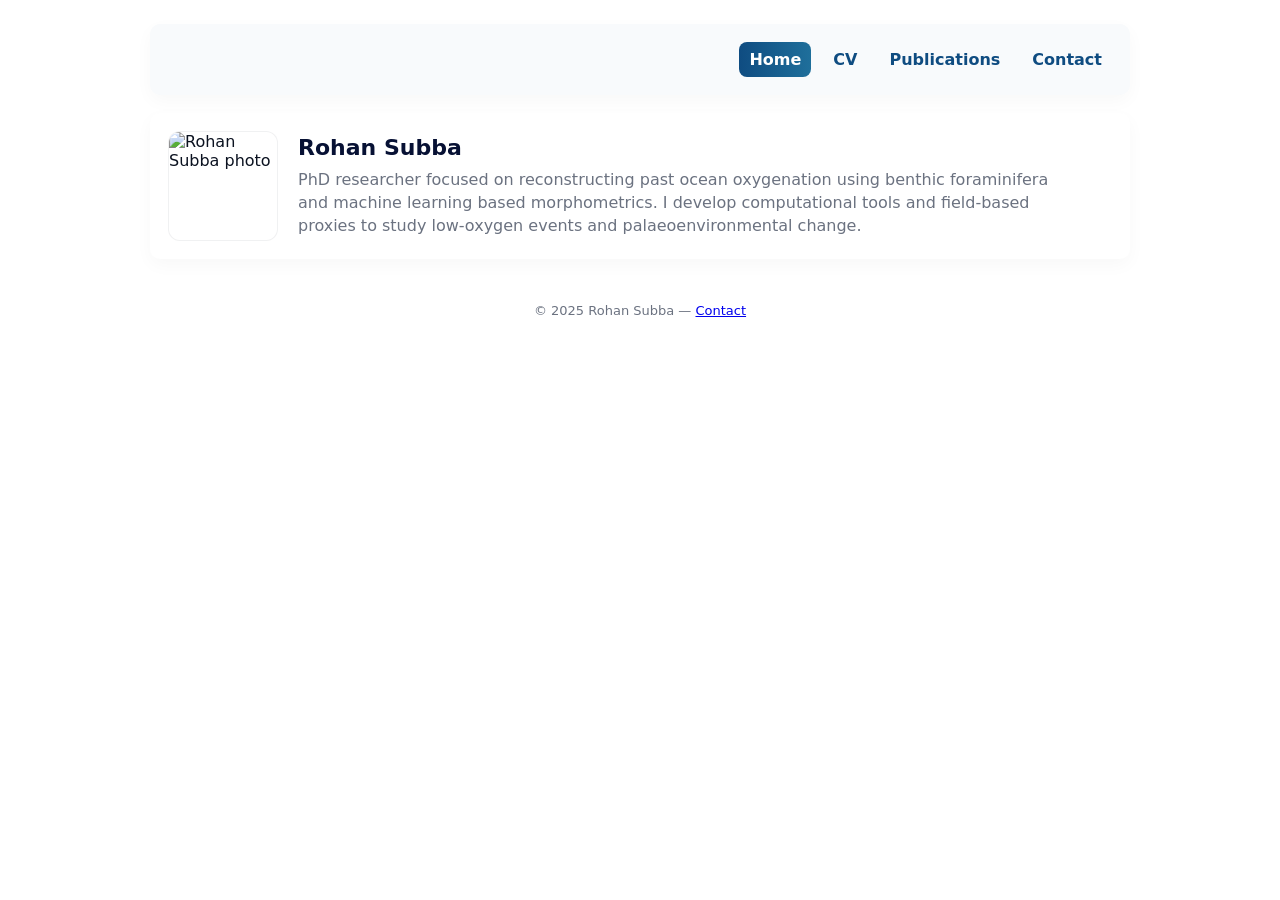
==== index.html @ 730c57c0 "Update index.html" ====
<!doctype html>
<html lang="en">
<head>
  <meta charset="utf-8">
  <meta name="viewport" content="width=device-width,initial-scale=1">
  <title>Rohan Subba — Foraminiferal Research | Paleoceanography | Machine Learning</title>
  <link rel="stylesheet" href="style.css">
</head>
<body>
  <div class="container">
    <header class="header">
      <nav class="nav" aria-label="Main navigation">
        <a href="index.html" class="active">Home</a>
        <a href="cv.html">CV</a>
        <a href="publications.html">Publications</a>
        <a href="contact.html">Contact</a>
      </nav>
    </header>

    <section class="hero card" aria-labelledby="intro-heading">
      <div class="avatar"><img src="assets/profile.svg" alt="Rohan Subba photo"></div>
      <div class="intro">
        <h2 id="intro-heading">Rohan Subba</h2>
        <p>PhD researcher focused on reconstructing past ocean oxygenation using benthic foraminifera and machine learning based morphometrics. I develop computational tools and field-based proxies to study low-oxygen events and palaeoenvironmental change.</p>
        <!--
          <div class="buttons">
          <a class="btn primary" href="cv.html">Download CV</a>
          <a class="btn ghost" href="publications.html">See Publications</a>
        </div>
          -->
        
      </div>
    </section>

    <footer>
      © 2025 Rohan Subba — <a href="contact.html">Contact</a>
    </footer>
  </div>
</body>
</html>
---- style.css ----
/* style.css — Professional scientific theme: white + navy/gray accents */
:root{
  --bg: #ffffff;
  --muted: #6b7280;
  --accent: #0f4c81; /* navy */
  --accent-2: #1f6f9b;
  --card: #f8fafc;
  --radius:10px;
  --maxw:980px;
  --gap:16px;
  --sans: Inter, system-ui, -apple-system, "Segoe UI", Roboto, "Helvetica Neue", Arial;
}
*{box-sizing:border-box}
body{margin:0;font-family:var(--sans);background:var(--bg);color:#0b1220;-webkit-font-smoothing:antialiased;padding:24px}
.container{max-width:var(--maxw);margin:0 auto;display:flex;flex-direction:column;gap:18px}
.header{display:flex;align-items:center;gap:16px;padding:18px;border-radius:var(--radius);background:var(--card);box-shadow:0 6px 18px rgba(15,20,30,0.03)}
.brand{display:flex;flex-direction:column}
.brand h1{margin:0;font-size:20px;color:var(--accent)}
.brand p{margin:4px 0 0;color:var(--muted);font-size:14px}
.nav{margin-left:auto;display:flex;gap:12px}
.nav a{color:var(--accent);text-decoration:none;font-weight:600;padding:8px 10px;border-radius:8px}
.nav a.active{background:linear-gradient(90deg,var(--accent),var(--accent-2));color:white}
.hero{display:flex;gap:20px;align-items:center;padding:22px;border-radius:var(--radius);background:linear-gradient(180deg, rgba(15,76,129,0.03), rgba(31,111,155,0.02));}
.avatar{width:110px;height:110px;border-radius:12px;overflow:hidden;flex:0 0 110px;border:1px solid rgba(11,18,32,0.06);background:white;display:flex;align-items:center;justify-content:center}
.avatar img{width:100%;height:100%;object-fit:cover;display:block}
.hero .intro{max-width:760px}
.hero h2{margin:0;font-size:22px;color:#071134}
.hero p{margin:8px 0 0;color:var(--muted);line-height:1.45}
.buttons{margin-top:12px;display:flex;gap:10px}
.btn{display:inline-block;padding:10px 14px;border-radius:8px;text-decoration:none;font-weight:600}
.btn.primary{background:linear-gradient(90deg,var(--accent),var(--accent-2));color:white}
.btn.ghost{border:1px solid rgba(11,18,32,0.06);color:var(--accent)}

/* page content */
.card{background:white;padding:18px;border-radius:10px;box-shadow:0 6px 18px rgba(11,18,32,0.03)}
.section h3{margin:0 0 10px}
.cv-grid{display:grid;grid-template-columns:1fr 320px;gap:18px}
.pub-list{display:flex;flex-direction:column;gap:12px}
.pub-item{padding:12px;border-radius:8px;border:1px solid rgba(11,18,32,0.04);background:linear-gradient(180deg, rgba(255,255,255,0.6), rgba(255,255,255,0.4))}
.meta{color:var(--muted);font-size:13px;margin-top:8px}

/* responsive */
@media (max-width:920px){ .cv-grid{grid-template-columns:1fr} .nav{display:none} .hero{flex-direction:column;align-items:flex-start} }
footer{margin-top:26px;color:var(--muted);font-size:13px;text-align:center}
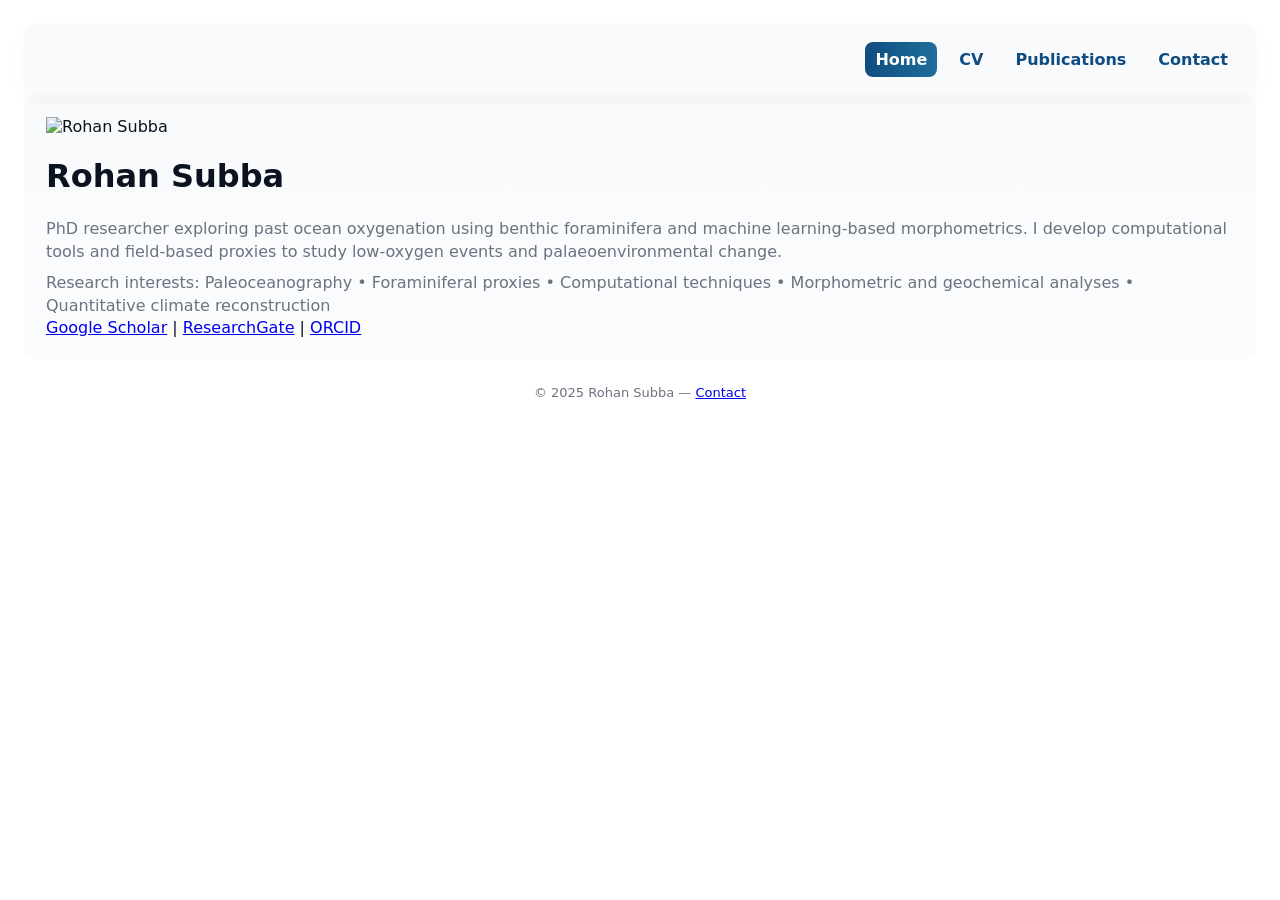
==== commit 8017137a: "Update index.html" ====
--- a/index.html
+++ b/index.html
@@ -6,35 +6,44 @@
   <title>Rohan Subba — Foraminiferal Research | Paleoceanography | Machine Learning</title>
   <link rel="stylesheet" href="style.css">
 </head>
+
 <body>
-  <div class="container">
-    <header class="header">
-      <nav class="nav" aria-label="Main navigation">
-        <a href="index.html" class="active">Home</a>
-        <a href="cv.html">CV</a>
-        <a href="publications.html">Publications</a>
-        <a href="contact.html">Contact</a>
-      </nav>
-    </header>
+  <!-- Navigation -->
+  <header class="header">
+    <nav class="nav">
+      <a href="index.html" class="active">Home</a>
+      <a href="cv.html">CV</a>
+      <a href="publications.html">Publications</a>
+      <a href="contact.html">Contact</a>
+    </nav>
+  </header>
 
-    <section class="hero card" aria-labelledby="intro-heading">
-      <div class="avatar"><img src="assets/profile.svg" alt="Rohan Subba photo"></div>
-      <div class="intro">
-        <h2 id="intro-heading">Rohan Subba</h2>
-        <p>PhD researcher focused on reconstructing past ocean oxygenation using benthic foraminifera and machine learning based morphometrics. I develop computational tools and field-based proxies to study low-oxygen events and palaeoenvironmental change.</p>
-        <!--
-          <div class="buttons">
-          <a class="btn primary" href="cv.html">Download CV</a>
-          <a class="btn ghost" href="publications.html">See Publications</a>
-        </div>
-          -->
-        
+  <!-- Hero Section (Full Page) -->
+  <main class="hero">
+    <div class="hero-content">
+      <img src="assets/profile.svg" alt="Rohan Subba" class="hero-photo">
+      <h1>Rohan Subba</h1>
+      <p class="subtitle">
+        PhD researcher exploring past ocean oxygenation using benthic foraminifera and
+        machine learning-based morphometrics. I develop computational tools and
+        field-based proxies to study low-oxygen events and palaeoenvironmental change.
+      </p>
+
+      <p class="interests">
+        Research interests: Paleoceanography • Foraminiferal proxies • Computational techniques • Morphometric and geochemical analyses • Quantitative climate reconstruction
+      </p>
+
+      <div class="social">
+        <a href="https://scholar.google.com/citations?user=GvLsSCMAAAAJ&hl=en&oi=sra" target="_blank">Google Scholar</a> |
+        <a href="https://www.researchgate.net/profile/Rohan-Subba" target="_blank">ResearchGate</a> |
+        <a href="https://orcid.org/my-orcid?orcid=0000-0001-5159-7239" target="_blank">ORCID</a>
       </div>
-    </section>
+    </div>
+  </main>
 
-    <footer>
-      © 2025 Rohan Subba — <a href="contact.html">Contact</a>
-    </footer>
-  </div>
+  <!-- Footer -->
+  <footer>
+    © 2025 Rohan Subba — <a href="contact.html">Contact</a>
+  </footer>
 </body>
 </html>
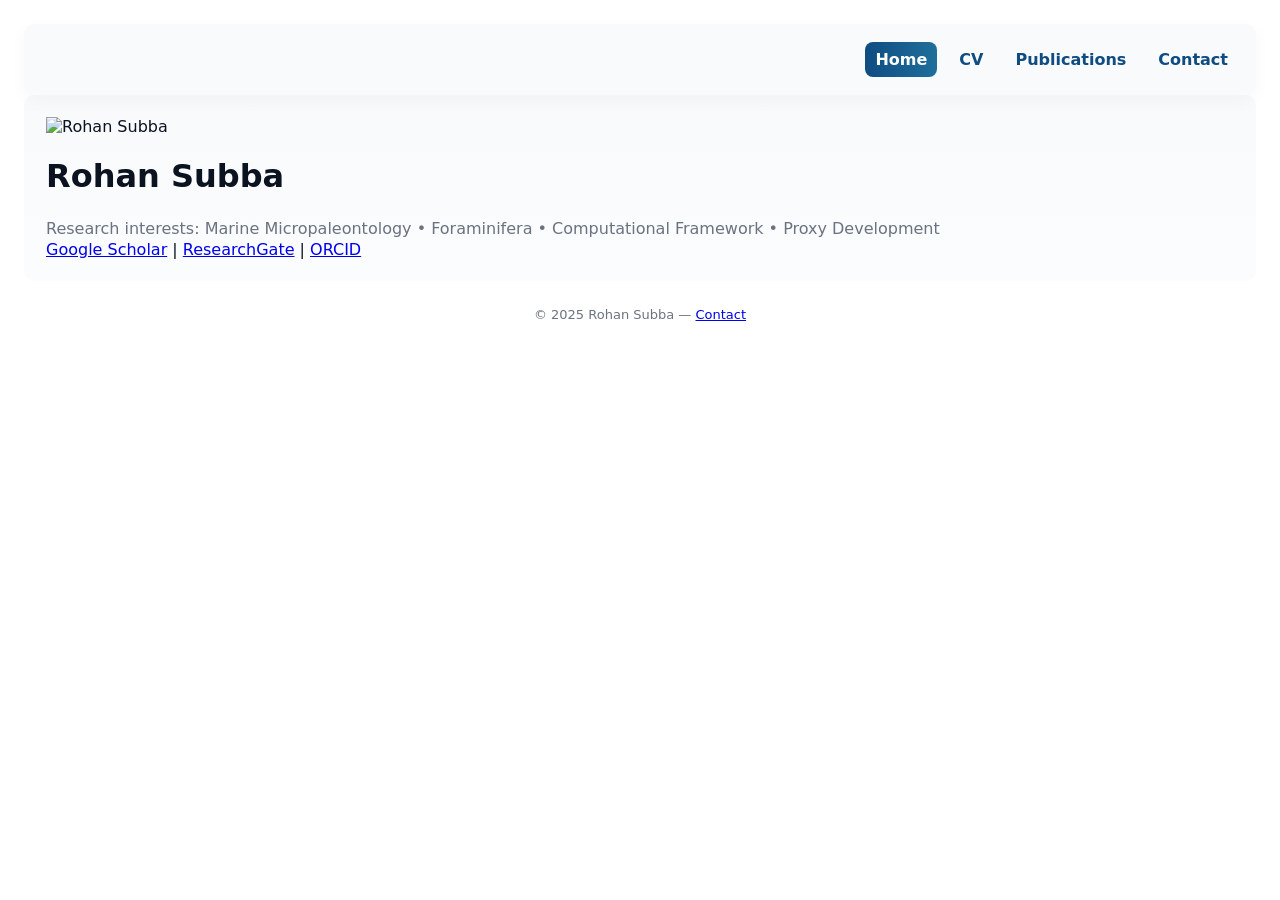
==== commit 3816e97a: "Update index.html" ====
--- a/index.html
+++ b/index.html
@@ -23,14 +23,15 @@
     <div class="hero-content">
       <img src="assets/profile.svg" alt="Rohan Subba" class="hero-photo">
       <h1>Rohan Subba</h1>
+      <!--
       <p class="subtitle">
         PhD researcher exploring past ocean oxygenation using benthic foraminifera and
         machine learning-based morphometrics. I develop computational tools and
         field-based proxies to study low-oxygen events and palaeoenvironmental change.
       </p>
-
+      -->
       <p class="interests">
-        Research interests: Paleoceanography • Foraminiferal proxies • Computational techniques • Morphometric and geochemical analyses • Quantitative climate reconstruction
+        Research interests: Marine Micropaleontology • Foraminifera  • Computational Framework • Proxy Development
       </p>
 
       <div class="social">
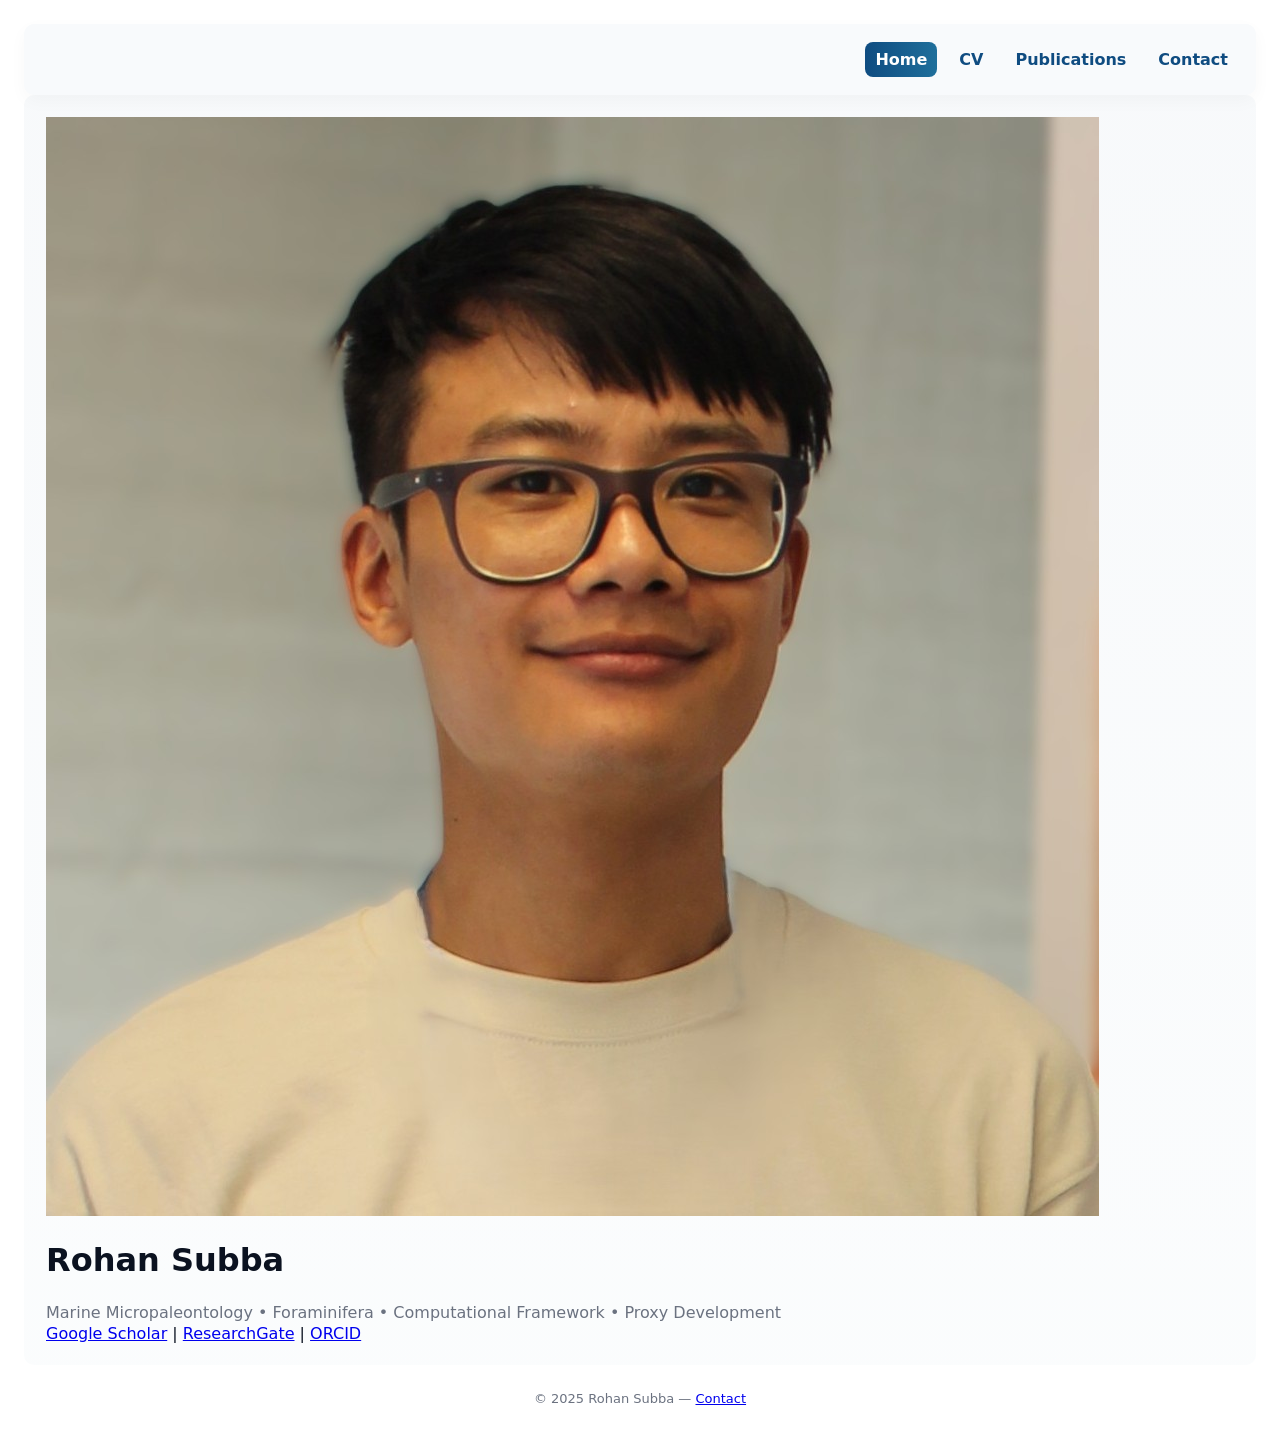
==== commit de01b2f2: "Update index.html" ====
--- a/index.html
+++ b/index.html
@@ -21,7 +21,7 @@
   <!-- Hero Section (Full Page) -->
   <main class="hero">
     <div class="hero-content">
-      <img src="assets/profile.svg" alt="Rohan Subba" class="hero-photo">
+      <img src="profile.JPG" alt="Rohan Subba" class="hero-photo">
       <h1>Rohan Subba</h1>
       <!--
       <p class="subtitle">
@@ -31,7 +31,7 @@
       </p>
       -->
       <p class="interests">
-        Research interests: Marine Micropaleontology • Foraminifera  • Computational Framework • Proxy Development
+        Marine Micropaleontology • Foraminifera  • Computational Framework • Proxy Development
       </p>
 
       <div class="social">
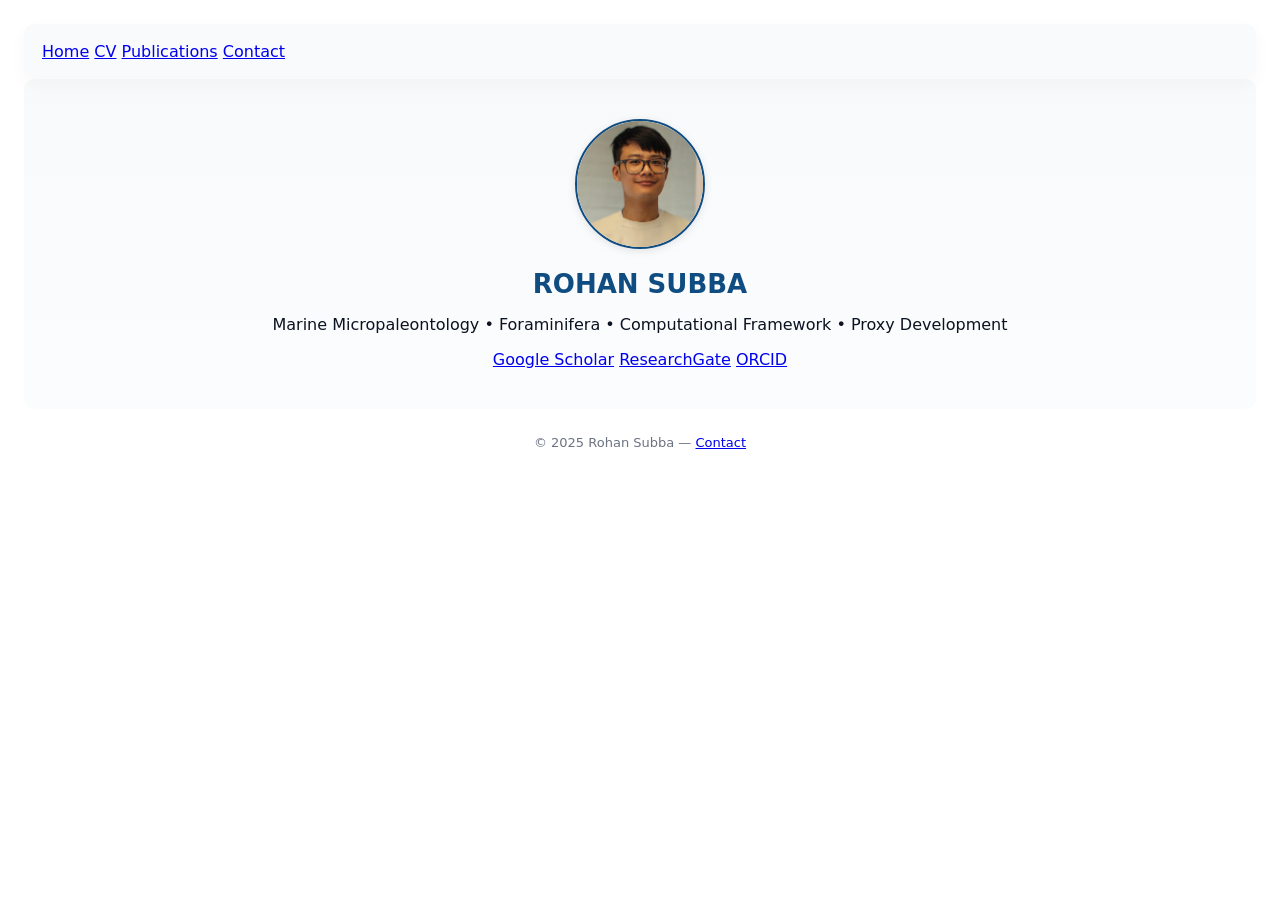
==== commit 0d970ec1: "Update index.html" ====
--- a/index.html
+++ b/index.html
@@ -18,26 +18,19 @@
     </nav>
   </header>
 
-  <!-- Hero Section (Full Page) -->
+  <!-- Hero Section (Full Page Centered) -->
   <main class="hero">
     <div class="hero-content">
       <img src="profile.JPG" alt="Rohan Subba" class="hero-photo">
-      <h1>Rohan Subba</h1>
-      <!--
-      <p class="subtitle">
-        PhD researcher exploring past ocean oxygenation using benthic foraminifera and
-        machine learning-based morphometrics. I develop computational tools and
-        field-based proxies to study low-oxygen events and palaeoenvironmental change.
-      </p>
-      -->
+      <h1>ROHAN SUBBA</h1>
       <p class="interests">
-        Marine Micropaleontology • Foraminifera  • Computational Framework • Proxy Development
+        Marine Micropaleontology • Foraminifera • Computational Framework • Proxy Development
       </p>
 
       <div class="social">
-        <a href="https://scholar.google.com/citations?user=GvLsSCMAAAAJ&hl=en&oi=sra" target="_blank">Google Scholar</a> |
-        <a href="https://www.researchgate.net/profile/Rohan-Subba" target="_blank">ResearchGate</a> |
-        <a href="https://orcid.org/my-orcid?orcid=0000-0001-5159-7239" target="_blank">ORCID</a>
+        <a href="https://scholar.google.com/citations?user=GvLsSCMAAAAJ&hl=en&oi=sra" target="_blank" class="btn-link">Google Scholar</a>
+        <a href="https://www.researchgate.net/profile/Rohan-Subba" target="_blank" class="btn-link">ResearchGate</a>
+        <a href="https://orcid.org/0000-0001-5159-7239" target="_blank" class="btn-link">ORCID</a>
       </div>
     </div>
   </main>
--- a/style.css
+++ b/style.css
@@ -1,45 +1,178 @@
-
-/* style.css — Professional scientific theme: white + navy/gray accents */
-:root{
+:root {
   --bg: #ffffff;
   --muted: #6b7280;
   --accent: #0f4c81; /* navy */
   --accent-2: #1f6f9b;
   --card: #f8fafc;
-  --radius:10px;
-  --maxw:980px;
-  --gap:16px;
+  --radius: 10px;
+  --maxw: 980px;
+  --gap: 16px;
   --sans: Inter, system-ui, -apple-system, "Segoe UI", Roboto, "Helvetica Neue", Arial;
 }
-*{box-sizing:border-box}
-body{margin:0;font-family:var(--sans);background:var(--bg);color:#0b1220;-webkit-font-smoothing:antialiased;padding:24px}
-.container{max-width:var(--maxw);margin:0 auto;display:flex;flex-direction:column;gap:18px}
-.header{display:flex;align-items:center;gap:16px;padding:18px;border-radius:var(--radius);background:var(--card);box-shadow:0 6px 18px rgba(15,20,30,0.03)}
-.brand{display:flex;flex-direction:column}
-.brand h1{margin:0;font-size:20px;color:var(--accent)}
-.brand p{margin:4px 0 0;color:var(--muted);font-size:14px}
-.nav{margin-left:auto;display:flex;gap:12px}
-.nav a{color:var(--accent);text-decoration:none;font-weight:600;padding:8px 10px;border-radius:8px}
-.nav a.active{background:linear-gradient(90deg,var(--accent),var(--accent-2));color:white}
-.hero{display:flex;gap:20px;align-items:center;padding:22px;border-radius:var(--radius);background:linear-gradient(180deg, rgba(15,76,129,0.03), rgba(31,111,155,0.02));}
-.avatar{width:110px;height:110px;border-radius:12px;overflow:hidden;flex:0 0 110px;border:1px solid rgba(11,18,32,0.06);background:white;display:flex;align-items:center;justify-content:center}
-.avatar img{width:100%;height:100%;object-fit:cover;display:block}
-.hero .intro{max-width:760px}
-.hero h2{margin:0;font-size:22px;color:#071134}
-.hero p{margin:8px 0 0;color:var(--muted);line-height:1.45}
-.buttons{margin-top:12px;display:flex;gap:10px}
-.btn{display:inline-block;padding:10px 14px;border-radius:8px;text-decoration:none;font-weight:600}
-.btn.primary{background:linear-gradient(90deg,var(--accent),var(--accent-2));color:white}
-.btn.ghost{border:1px solid rgba(11,18,32,0.06);color:var(--accent)}
 
-/* page content */
-.card{background:white;padding:18px;border-radius:10px;box-shadow:0 6px 18px rgba(11,18,32,0.03)}
-.section h3{margin:0 0 10px}
-.cv-grid{display:grid;grid-template-columns:1fr 320px;gap:18px}
-.pub-list{display:flex;flex-direction:column;gap:12px}
-.pub-item{padding:12px;border-radius:8px;border:1px solid rgba(11,18,32,0.04);background:linear-gradient(180deg, rgba(255,255,255,0.6), rgba(255,255,255,0.4))}
-.meta{color:var(--muted);font-size:13px;margin-top:8px}
+* {
+  box-sizing: border-box;
+}
 
-/* responsive */
-@media (max-width:920px){ .cv-grid{grid-template-columns:1fr} .nav{display:none} .hero{flex-direction:column;align-items:flex-start} }
-footer{margin-top:26px;color:var(--muted);font-size:13px;text-align:center}
+body {
+  margin: 0;
+  font-family: var(--sans);
+  background: var(--bg);
+  color: #0b1220;
+  -webkit-font-smoothing: antialiased;
+  padding: 24px;
+}
+
+.container {
+  max-width: var(--maxw);
+  margin: 0 auto;
+  display: flex;
+  flex-direction: column;
+  gap: 18px;
+}
+
+/* Header */
+.header {
+  display: flex;
+  align-items: center;
+  gap: 16px;
+  padding: 18px;
+  border-radius: var(--radius);
+  background: var(--card);
+  box-shadow: 0 6px 18px rgba(15, 20, 30, 0.03);
+}
+
+.brand {
+  display: flex;
+  flex-direction: column;
+}
+
+.brand h1 {
+  margin: 0;
+  font-size: 20px;
+  color: var(--accent);
+}
+
+.brand p {
+  margin: 4px 0 0;
+  color: var(--muted);
+  font-size: 14px;
+}
+
+/* -------- HERO SECTION -------- */
+.hero {
+  display: flex;
+  flex-direction: column;
+  align-items: center; /* Centers content horizontally */
+  justify-content: center; /* Centers vertically if space allows */
+  text-align: center;
+  padding: 40px 20px;
+  border-radius: var(--radius);
+  background: linear-gradient(180deg, rgba(15, 76, 129, 0.03), rgba(31, 111, 155, 0.02));
+}
+
+.hero-photo {
+  width: 130px;
+  height: 130px;
+  border-radius: 50%;
+  object-fit: cover;
+  border: 2px solid var(--accent);
+  box-shadow: 0 2px 8px rgba(0, 0, 0, 0.1);
+  margin-bottom: 16px;
+}
+
+.hero h1 {
+  margin: 0;
+  font-size: 26px;
+  color: var(--accent);
+}
+
+.hero .tagline {
+  color: var(--muted);
+  max-width: 700px;
+  margin-top: 8px;
+  line-height: 1.5;
+  font-size: 15px;
+}
+
+/* Button/link row */
+.hero .links {
+  margin-top: 14px;
+  display: flex;
+  gap: 12px;
+  justify-content: center;
+}
+
+.hero .links a {
+  display: inline-block;
+  padding: 8px 14px;
+  border-radius: 8px;
+  background: linear-gradient(90deg, var(--accent), var(--accent-2));
+  color: white;
+  text-decoration: none;
+  font-weight: 600;
+  transition: 0.2s;
+}
+
+.hero .links a:hover {
+  opacity: 0.85;
+}
+
+/* ---------- OTHER STYLES ---------- */
+.card {
+  background: white;
+  padding: 18px;
+  border-radius: 10px;
+  box-shadow: 0 6px 18px rgba(11, 18, 32, 0.03);
+}
+
+.section h3 {
+  margin: 0 0 10px;
+}
+
+.cv-grid {
+  display: grid;
+  grid-template-columns: 1fr 320px;
+  gap: 18px;
+}
+
+.pub-list {
+  display: flex;
+  flex-direction: column;
+  gap: 12px;
+}
+
+.pub-item {
+  padding: 12px;
+  border-radius: 8px;
+  border: 1px solid rgba(11, 18, 32, 0.04);
+  background: linear-gradient(180deg, rgba(255, 255, 255, 0.6), rgba(255, 255, 255, 0.4));
+}
+
+.meta {
+  color: var(--muted);
+  font-size: 13px;
+  margin-top: 8px;
+}
+
+/* -------- Responsive -------- */
+@media (max-width: 920px) {
+  .cv-grid {
+    grid-template-columns: 1fr;
+  }
+  .nav {
+    display: none;
+  }
+  .hero {
+    flex-direction: column;
+    align-items: center;
+    text-align: center;
+  }
+}
+
+footer {
+  margin-top: 26px;
+  color: var(--muted);
+  font-size: 13px;
+  text-align: center;
+}
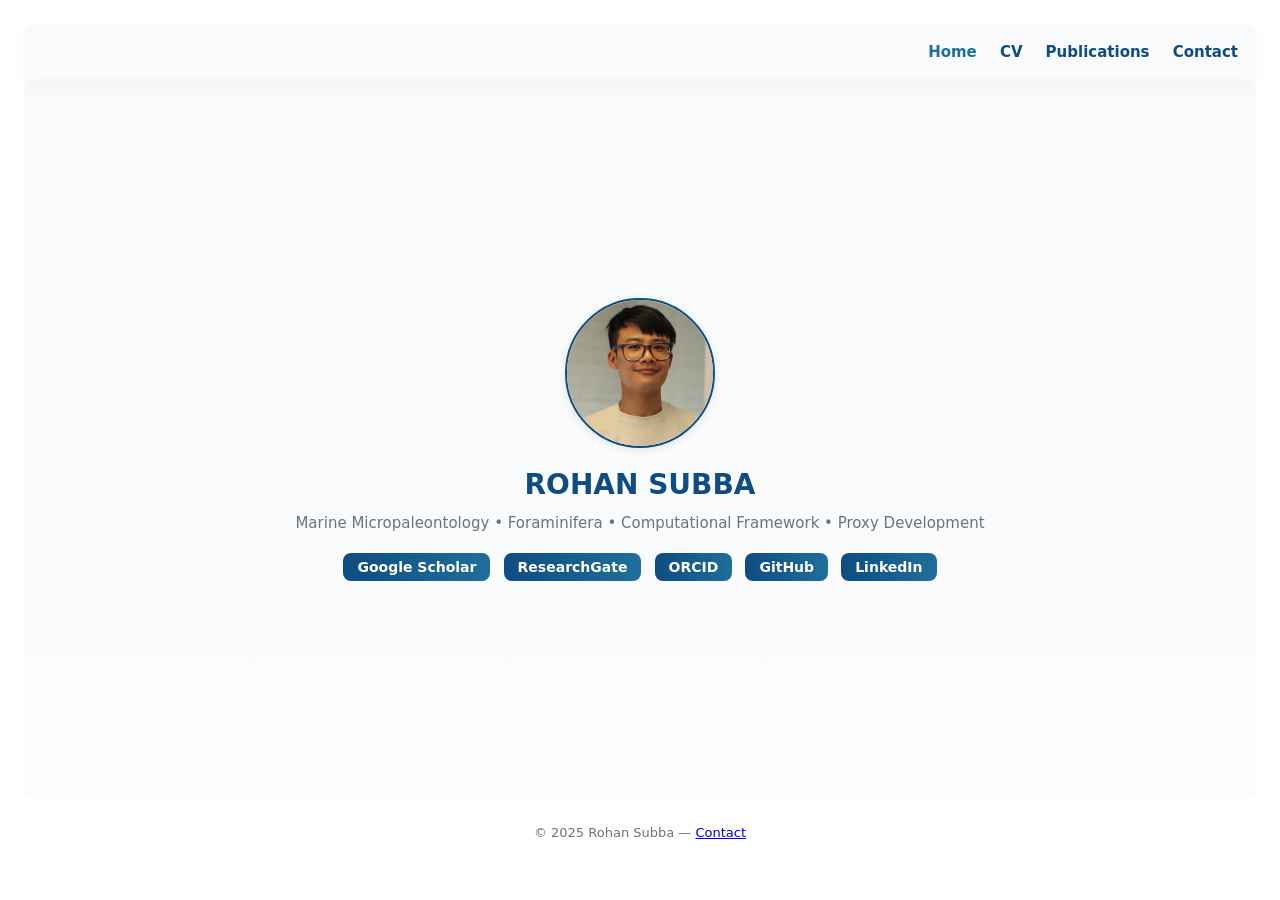
==== commit 78853a09: "Update index.html" ====
--- a/index.html
+++ b/index.html
@@ -4,6 +4,7 @@
   <meta charset="utf-8">
   <meta name="viewport" content="width=device-width,initial-scale=1">
   <title>Rohan Subba — Foraminiferal Research | Paleoceanography | Machine Learning</title>
+  <link rel="stylesheet" href="https://cdnjs.cloudflare.com/ajax/libs/font-awesome/6.5.0/css/all.min.css">
   <link rel="stylesheet" href="style.css">
 </head>
 
@@ -31,6 +32,8 @@
         <a href="https://scholar.google.com/citations?user=GvLsSCMAAAAJ&hl=en&oi=sra" target="_blank" class="btn-link">Google Scholar</a>
         <a href="https://www.researchgate.net/profile/Rohan-Subba" target="_blank" class="btn-link">ResearchGate</a>
         <a href="https://orcid.org/0000-0001-5159-7239" target="_blank" class="btn-link">ORCID</a>
+        <a href="https://github.com/foram2023" target="_blank" class="btn-link">GitHub</a>
+        <a href="https://www.linkedin.com/in/rohan-subba-6a396438b/" target="_blank" class="btn-link">LinkedIn</a>
       </div>
     </div>
   </main>
--- a/style.css
+++ b/style.css
@@ -23,17 +23,10 @@
   padding: 24px;
 }
 
-.container {
-  max-width: var(--maxw);
-  margin: 0 auto;
-  display: flex;
-  flex-direction: column;
-  gap: 18px;
-}
-
-/* Header */
+/* Navigation header */
 .header {
   display: flex;
+  justify-content: flex-end; /* Moves Home, CV, Publications to the right */
   align-items: center;
   gap: 16px;
   padding: 18px;
@@ -42,38 +35,35 @@
   box-shadow: 0 6px 18px rgba(15, 20, 30, 0.03);
 }
 
-.brand {
-  display: flex;
-  flex-direction: column;
+.nav a {
+  color: var(--accent);
+  text-decoration: none;
+  font-weight: 600;
+  font-size: 15px;
+  margin-left: 18px;
 }
 
-.brand h1 {
-  margin: 0;
-  font-size: 20px;
-  color: var(--accent);
-}
-
-.brand p {
-  margin: 4px 0 0;
-  color: var(--muted);
-  font-size: 14px;
+.nav a:hover,
+.nav a.active {
+  color: var(--accent-2);
 }
 
 /* -------- HERO SECTION -------- */
 .hero {
   display: flex;
   flex-direction: column;
-  align-items: center; /* Centers content horizontally */
-  justify-content: center; /* Centers vertically if space allows */
+  align-items: center; /* center horizontally */
+  justify-content: center; /* center vertically */
   text-align: center;
+  min-height: 80vh; /* fills most of page */
   padding: 40px 20px;
   border-radius: var(--radius);
   background: linear-gradient(180deg, rgba(15, 76, 129, 0.03), rgba(31, 111, 155, 0.02));
 }
 
 .hero-photo {
-  width: 130px;
-  height: 130px;
+  width: 150px;
+  height: 150px;
   border-radius: 50%;
   object-fit: cover;
   border: 2px solid var(--accent);
@@ -83,96 +73,64 @@
 
 .hero h1 {
   margin: 0;
-  font-size: 26px;
+  font-size: 28px;
   color: var(--accent);
+  font-weight: 700;
 }
 
-.hero .tagline {
+.hero .interests {
   color: var(--muted);
-  max-width: 700px;
-  margin-top: 8px;
-  line-height: 1.5;
+  margin-top: 10px;
   font-size: 15px;
+  line-height: 1.6;
 }
 
-/* Button/link row */
-.hero .links {
-  margin-top: 14px;
-  display: flex;
-  gap: 12px;
-  justify-content: center;
+/* Styled social links row */
+.hero .social {
+  margin-top: 18px;
 }
 
-.hero .links a {
+.hero .social a {
   display: inline-block;
-  padding: 8px 14px;
+  padding: 6px 14px;
   border-radius: 8px;
   background: linear-gradient(90deg, var(--accent), var(--accent-2));
-  color: white;
+  color: #fff;
   text-decoration: none;
   font-weight: 600;
-  transition: 0.2s;
+  font-size: 14px;
+  margin: 0 4px;
+  transition: 0.3s ease;
 }
 
-.hero .links a:hover {
+.hero .social a:hover {
   opacity: 0.85;
 }
 
-/* ---------- OTHER STYLES ---------- */
-.card {
-  background: white;
-  padding: 18px;
-  border-radius: 10px;
-  box-shadow: 0 6px 18px rgba(11, 18, 32, 0.03);
-}
-
-.section h3 {
-  margin: 0 0 10px;
-}
-
-.cv-grid {
-  display: grid;
-  grid-template-columns: 1fr 320px;
-  gap: 18px;
-}
-
-.pub-list {
-  display: flex;
-  flex-direction: column;
-  gap: 12px;
-}
-
-.pub-item {
-  padding: 12px;
-  border-radius: 8px;
-  border: 1px solid rgba(11, 18, 32, 0.04);
-  background: linear-gradient(180deg, rgba(255, 255, 255, 0.6), rgba(255, 255, 255, 0.4));
-}
-
-.meta {
-  color: var(--muted);
-  font-size: 13px;
-  margin-top: 8px;
-}
-
-/* -------- Responsive -------- */
-@media (max-width: 920px) {
-  .cv-grid {
-    grid-template-columns: 1fr;
-  }
-  .nav {
-    display: none;
-  }
-  .hero {
-    flex-direction: column;
-    align-items: center;
-    text-align: center;
-  }
-}
-
+/* ---------- FOOTER ---------- */
 footer {
   margin-top: 26px;
   color: var(--muted);
   font-size: 13px;
   text-align: center;
 }
+
+/* -------- Responsive -------- */
+@media (max-width: 920px) {
+  .hero {
+    min-height: 70vh;
+  }
+
+  .hero-photo {
+    width: 90px;
+    height: 90px;
+  }
+
+  .hero h1 {
+    font-size: 22px;
+  }
+
+  .hero .interests {
+    font-size: 14px;
+  }
+}
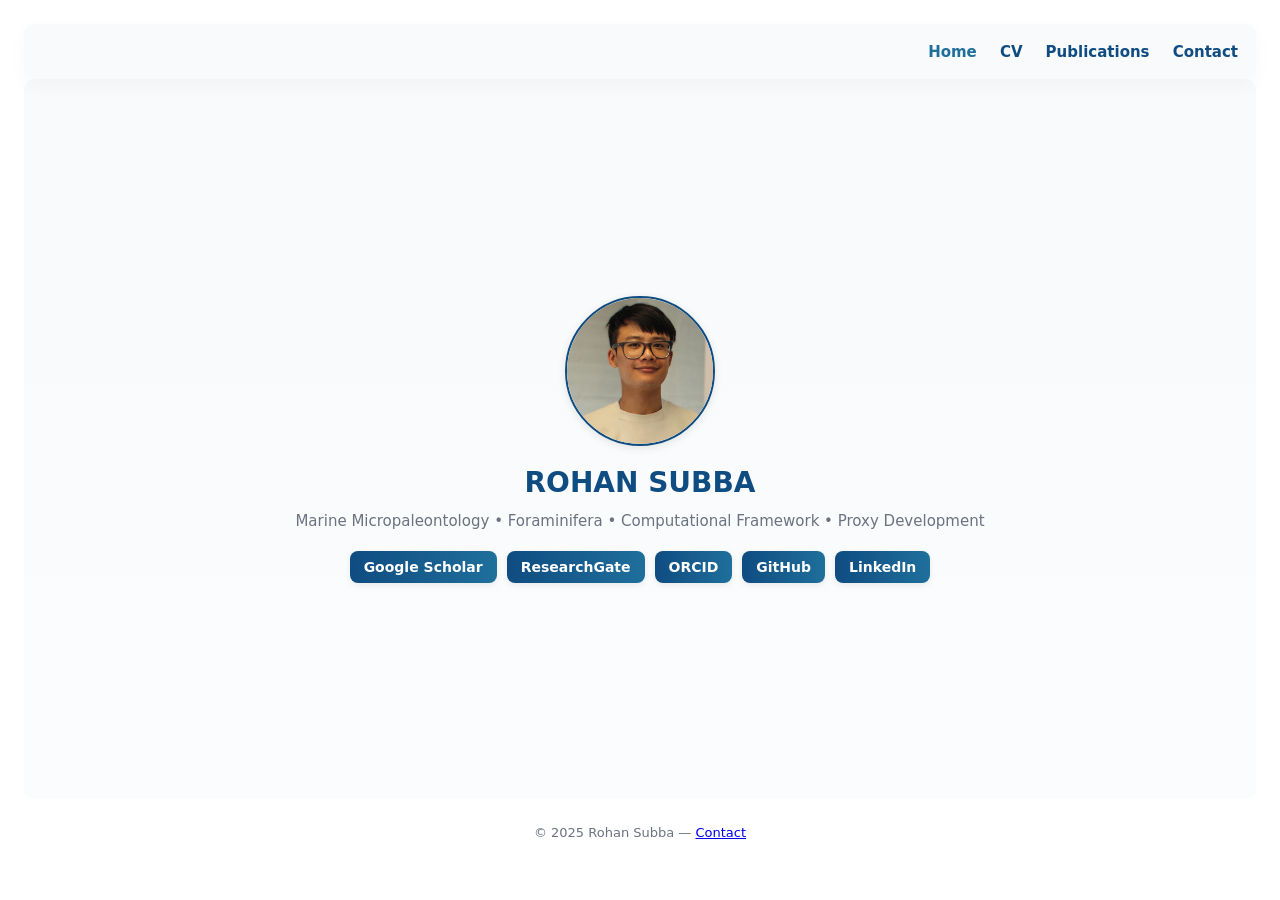
==== commit cc89fa13: "Update index.html" ====
--- a/index.html
+++ b/index.html
@@ -4,7 +4,15 @@
   <meta charset="utf-8">
   <meta name="viewport" content="width=device-width,initial-scale=1">
   <title>Rohan Subba — Foraminiferal Research | Paleoceanography | Machine Learning</title>
-  <link rel="stylesheet" href="https://cdnjs.cloudflare.com/ajax/libs/font-awesome/6.5.0/css/all.min.css">
+  <!-- ✅ Font Awesome CDN -->
+  <link
+    rel="stylesheet"
+    href="https://cdnjs.cloudflare.com/ajax/libs/font-awesome/6.5.0/css/all.min.css"
+    integrity="sha512-Tb07e7I1yJH2P5txH6V9dV2YIu7OqGk5nUPgqR9tYb7b2gVhCFI3R/6X0kqC0zZJX4YZlCkB1L0lbEKI+8bGAw=="
+    crossorigin="anonymous"
+    referrerpolicy="no-referrer"
+  >
+
   <link rel="stylesheet" href="style.css">
 </head>
 
--- a/style.css
+++ b/style.css
@@ -85,27 +85,49 @@
   line-height: 1.6;
 }
 
-/* Styled social links row */
-.hero .social {
+/* Styled social links row (with icons and responsive alignment) */
+.social {
   margin-top: 18px;
+  display: flex;
+  flex-wrap: wrap;
+  justify-content: center;
+  gap: 10px;
 }
 
-.hero .social a {
-  display: inline-block;
-  padding: 6px 14px;
+.btn-link {
+  display: inline-flex;
+  align-items: center;
+  gap: 8px;
+  padding: 8px 14px;
   border-radius: 8px;
   background: linear-gradient(90deg, var(--accent), var(--accent-2));
   color: #fff;
   text-decoration: none;
   font-weight: 600;
   font-size: 14px;
-  margin: 0 4px;
-  transition: 0.3s ease;
+  transition: transform 0.12s, opacity 0.12s;
+  box-shadow: 0 2px 6px rgba(15, 20, 30, 0.08);
 }
 
-.hero .social a:hover {
-  opacity: 0.85;
+.btn-link i {
+  font-size: 16px;
+  width: 18px;
+  text-align: center;
 }
+
+.btn-link:hover {
+  transform: translateY(-2px);
+  opacity: 0.95;
+}
+
+/* Smaller button style for mobile */
+@media (max-width: 520px) {
+  .btn-link {
+    padding: 6px 10px;
+    font-size: 13px;
+  }
+}
+
 
 /* ---------- FOOTER ---------- */
 footer {
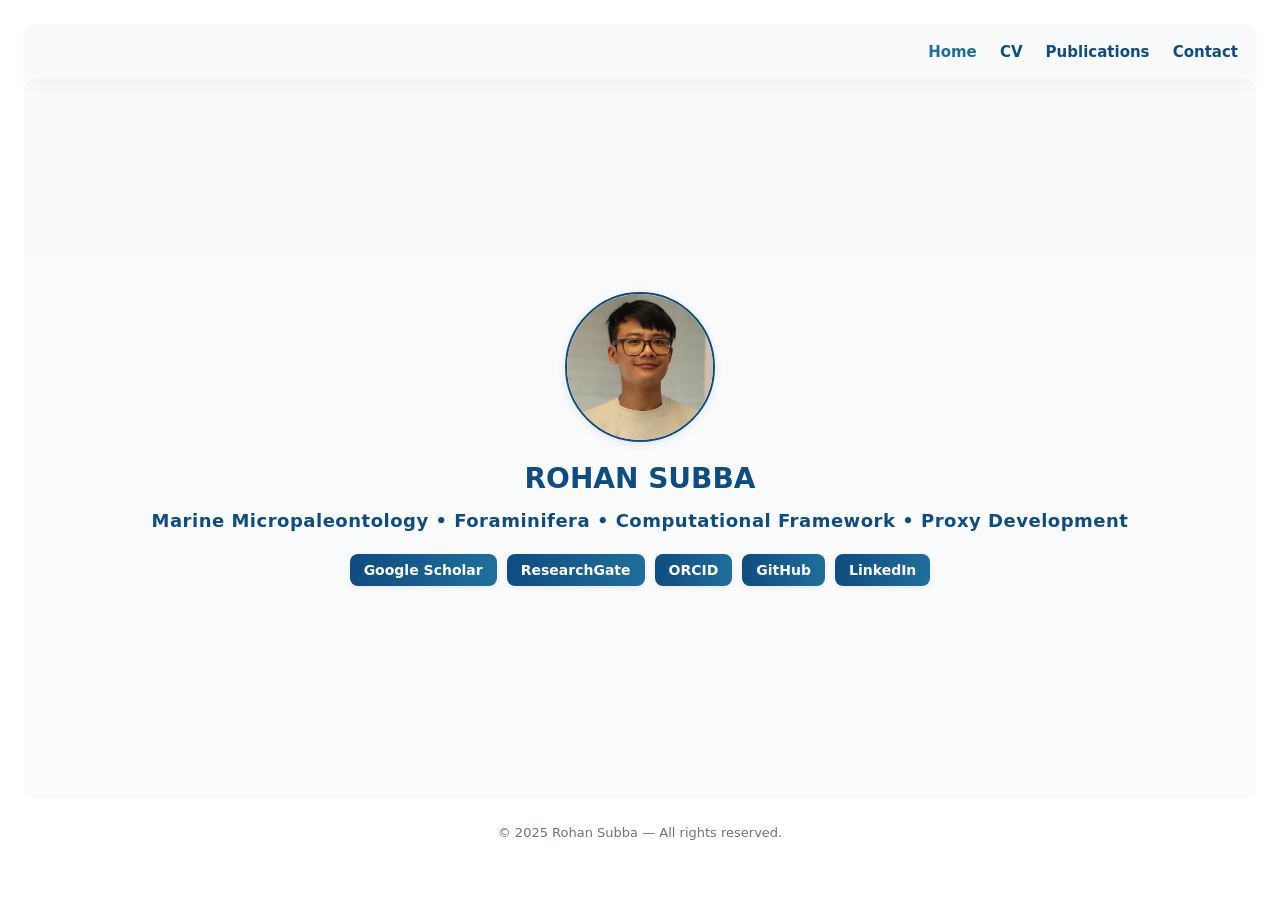
==== commit 0b194537: "Update index.html" ====
--- a/index.html
+++ b/index.html
@@ -48,7 +48,7 @@
 
   <!-- Footer -->
   <footer>
-    © 2025 Rohan Subba — <a href="contact.html">Contact</a>
+    © 2025 Rohan Subba — All rights reserved.
   </footer>
 </body>
 </html>
--- a/style.css
+++ b/style.css
@@ -79,10 +79,12 @@
 }
 
 .hero .interests {
-  color: var(--muted);
-  margin-top: 10px;
-  font-size: 15px;
+  color: var(--accent);       /* Change color to navy accent */
+  font-size: 18px;            /* Bigger than before */
+  font-weight: 600;           /* Semi-bold */
+  margin-top: 12px;
   line-height: 1.6;
+  letter-spacing: 0.5px;      /* Slight spacing for clarity */
 }
 
 /* Styled social links row (with icons and responsive alignment) */
